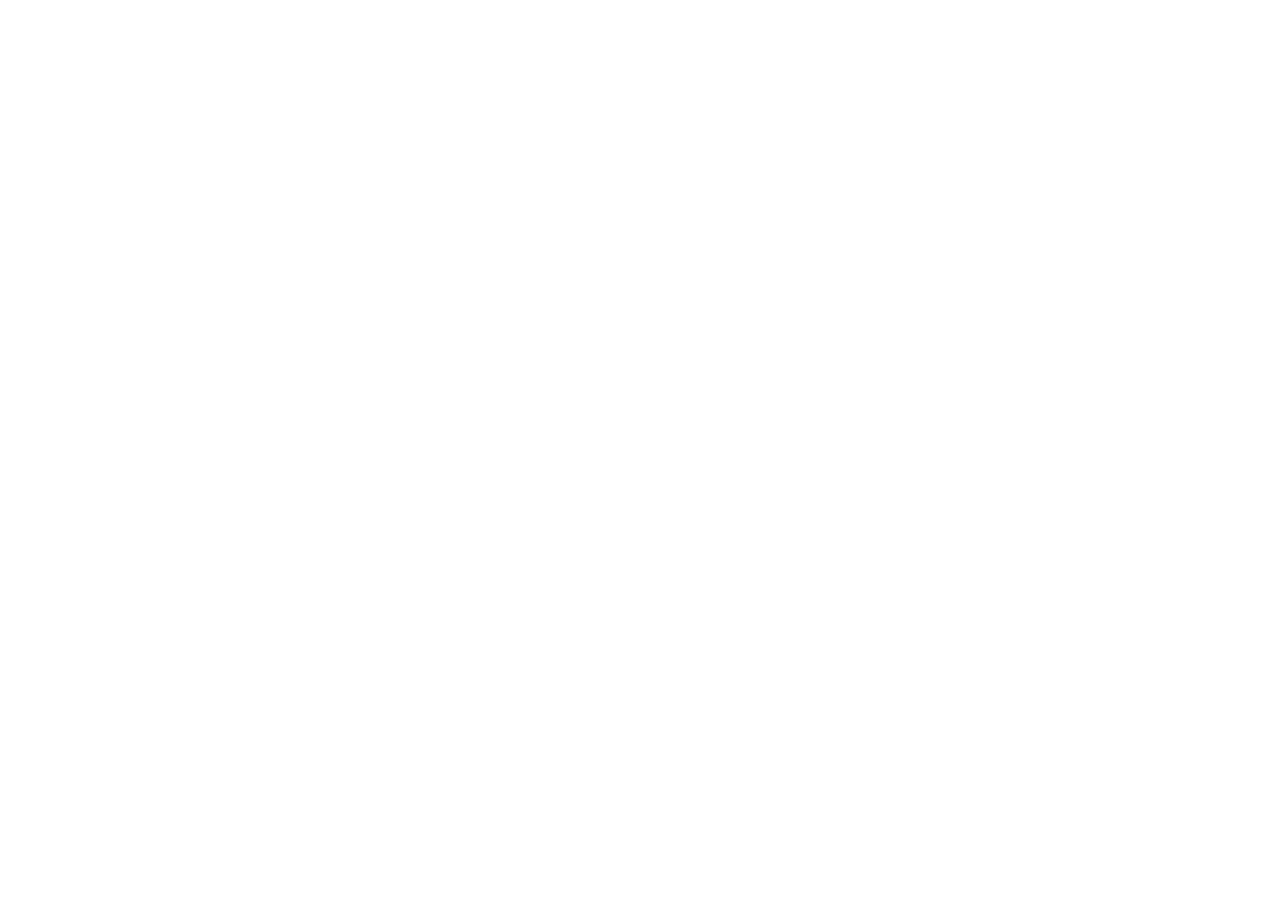
==== assets/paginas/login.html @ 7059df21 "implementado a validação dos campos obrigatórios" ====
<!DOCTYPE html>
<html lang="pt-BR">
<head>
    <meta charset="UTF-8">
    <meta http-equiv="X-UA-Compatible" content="IE=edge">
    <meta name="viewport" content="width=device-width, initial-scale=1.0">
    
    <title>Usuário | Login</title>
</head>
<body>
    
</body>
</html>
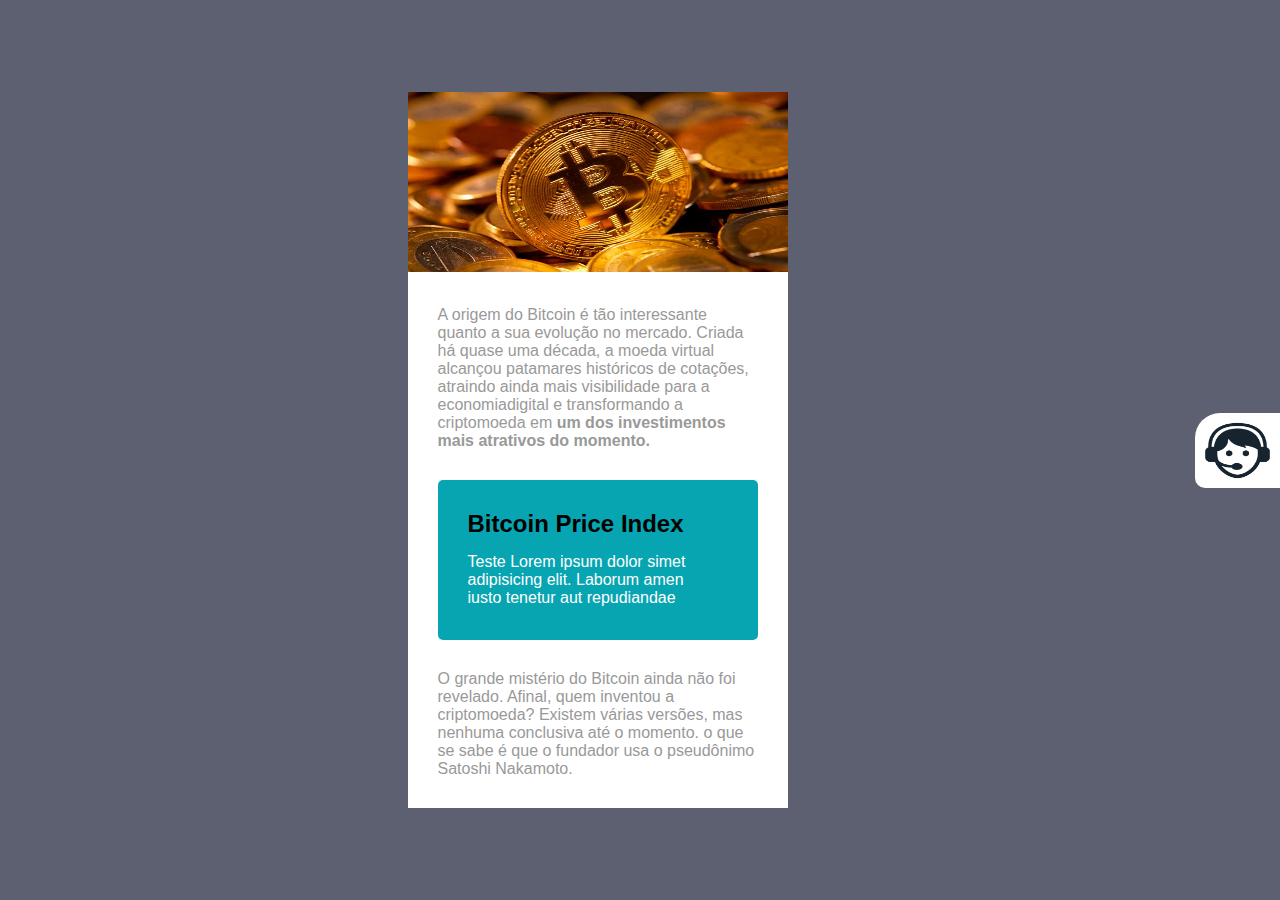
==== commit 01081a1f: "Criação e estilização da página de login - para após realizar o cadastro" ====
--- a/assets/paginas/login.html
+++ b/assets/paginas/login.html
@@ -4,10 +4,35 @@
     <meta charset="UTF-8">
     <meta http-equiv="X-UA-Compatible" content="IE=edge">
     <meta name="viewport" content="width=device-width, initial-scale=1.0">
-    
+    <link rel="stylesheet" href="../estilos/estila-paginas.css">
+    <script src="../scripts/script.js"></script>
     <title>Usuário | Login</title>
 </head>
 <body>
-    
+    <main class="container">
+        <img src="../imagens/bitcoin.jpg" alt="imagem do bitcoin">
+        <p class="conteudo">
+        A origem do Bitcoin é tão interessante quanto a sua evolução no mercado.
+        Criada há quase uma década, a moeda virtual
+        alcançou patamares históricos de cotações, atraindo ainda
+        mais visibilidade para a economiadigital e transformando a
+        criptomoeda em <strong>um dos investimentos mais atrativos do momento.</strong>
+        </p>
+        <div class="card">
+            <h2>Bitcoin Price Index</h2>
+            <div class="valor-bitcoin">
+                <p>Teste Lorem ipsum dolor simet</p>
+                <p>adipisicing elit. Laborum amen</p>
+                <p>iusto tenetur aut repudiandae</p>
+            </div>
+        </div>
+        <p class="conteudo">
+            O grande mistério do Bitcoin ainda não foi revelado.
+            Afinal, quem inventou a criptomoeda? Existem várias versões,
+            mas nenhuma conclusiva até o momento. o que se sabe é
+            que o fundador usa o pseudônimo Satoshi Nakamoto.
+        </p>
+    </main>
+    <img src="../imagens/sac.png" alt="imagem do ícone do sac" class="sac">
 </body>
 </html>--- a/assets/estilos/estila-paginas.css
+++ b/assets/estilos/estila-paginas.css
@@ -0,0 +1,54 @@
+* {
+    margin: 0;
+    padding: 0;
+}
+.container {
+    background-color: white;
+    
+    width: 380px;
+    margin: auto;    
+}
+html, body {
+    background-color: darkgray;
+    font-family: var(--fonte1);
+}
+body {    
+    background-color: #5d6070;
+    font-family: Calibri, sans-serif;
+    width: 100vw;
+    height: 100vh;
+    display: flex;
+    flex-direction: row;
+    justify-content: center;
+    align-items: center;   
+}
+img {    
+    height: 180px;
+    width: 100%;
+    
+}
+.sac {
+    width: 75px;    
+    height: 65px;
+    background-color: white;
+    border-radius: 25px 0 0px 10px;
+    padding: 5px;
+
+}
+.conteudo {
+    margin: 30px;    
+    color: #999999;
+}
+.card {    
+    background-color: #07a5b1;
+    border-radius: 5px;
+    padding: 30px;
+    margin: 30px 30px;
+    height: 100px;
+}
+.valor-bitcoin{
+    margin-top: 15px;        
+}
+.valor-bitcoin p {
+    color: white;
+}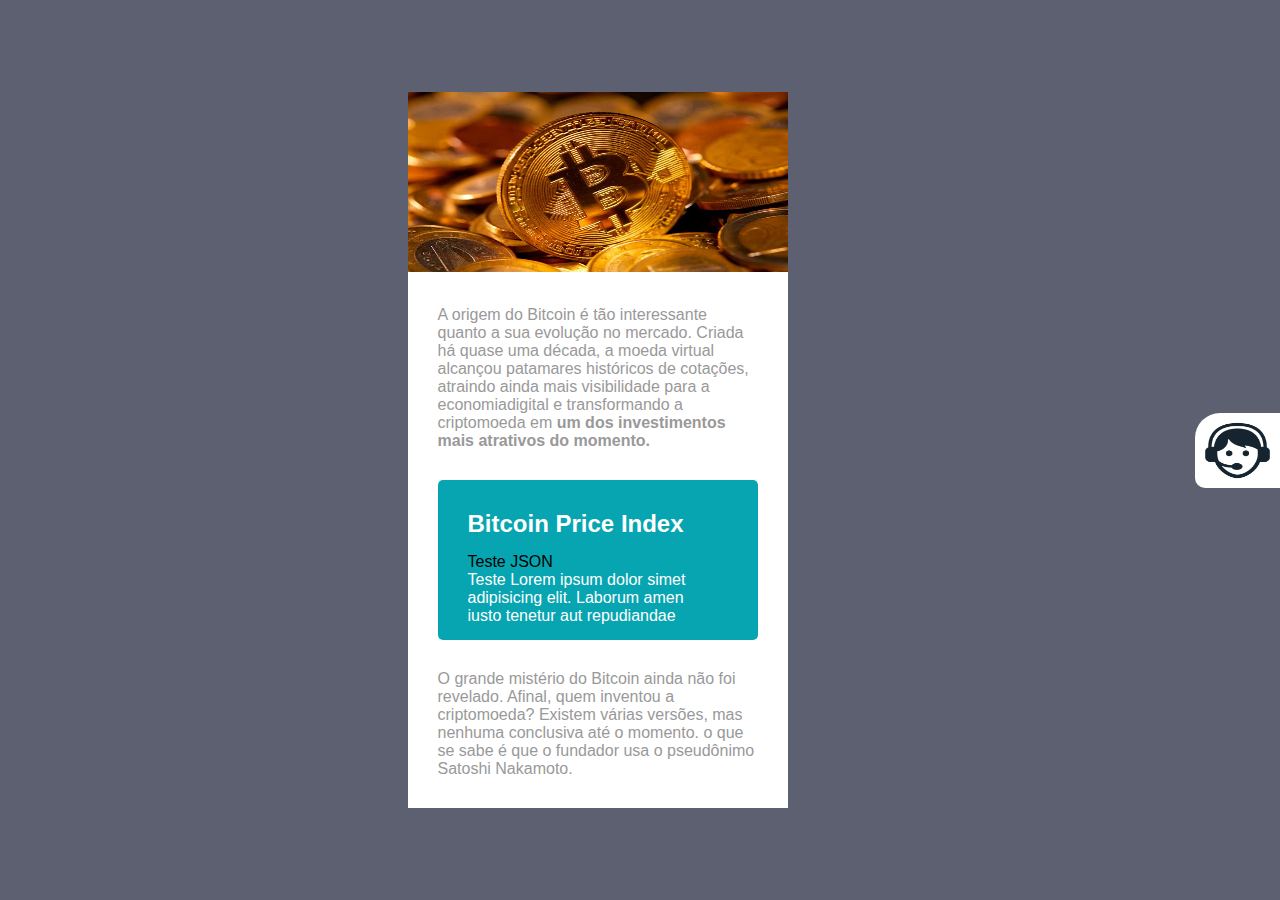
==== commit a75f4ed6: "Iniciada a implementação de consumir API na página de login e mostrar o valor do bitcoin" ====
--- a/assets/paginas/login.html
+++ b/assets/paginas/login.html
@@ -4,8 +4,8 @@
     <meta charset="UTF-8">
     <meta http-equiv="X-UA-Compatible" content="IE=edge">
     <meta name="viewport" content="width=device-width, initial-scale=1.0">
-    <link rel="stylesheet" href="../estilos/estila-paginas.css">
-    <script src="../scripts/script.js"></script>
+    <link rel="stylesheet" href="../estilos/estilo-paginas.css">
+    <script src="../scripts/lerJason.js"></script>
     <title>Usuário | Login</title>
 </head>
 <body>
@@ -21,6 +21,7 @@
         <div class="card">
             <h2>Bitcoin Price Index</h2>
             <div class="valor-bitcoin">
+                Teste JSON
                 <p>Teste Lorem ipsum dolor simet</p>
                 <p>adipisicing elit. Laborum amen</p>
                 <p>iusto tenetur aut repudiandae</p>
--- a/assets/estilos/estilo-paginas.css
+++ b/assets/estilos/estilo-paginas.css
@@ -0,0 +1,57 @@
+* {
+    margin: 0;
+    padding: 0;
+}
+.container {
+    background-color: white;
+    
+    width: 380px;
+    margin: auto;    
+}
+html, body {
+    background-color: darkgray;
+    font-family: var(--fonte1);
+}
+body {    
+    background-color: #5d6070;
+    font-family: Calibri, sans-serif;
+    width: 100vw;
+    height: 100vh;
+    display: flex;
+    flex-direction: row;
+    justify-content: center;
+    align-items: center;   
+}
+h2 {
+    color: white;
+}
+img {    
+    height: 180px;
+    width: 100%;
+    
+}
+.sac {
+    width: 75px;    
+    height: 65px;
+    background-color: white;
+    border-radius: 25px 0 0px 10px;
+    padding: 5px;
+
+}
+.conteudo {
+    margin: 30px;    
+    color: #999999;
+}
+.card {    
+    background-color: #07a5b1;
+    border-radius: 5px;
+    padding: 30px;
+    margin: 30px 30px;
+    height: 100px;
+}
+.valor-bitcoin{
+    margin-top: 15px;        
+}
+.valor-bitcoin p {
+    color: white;
+}